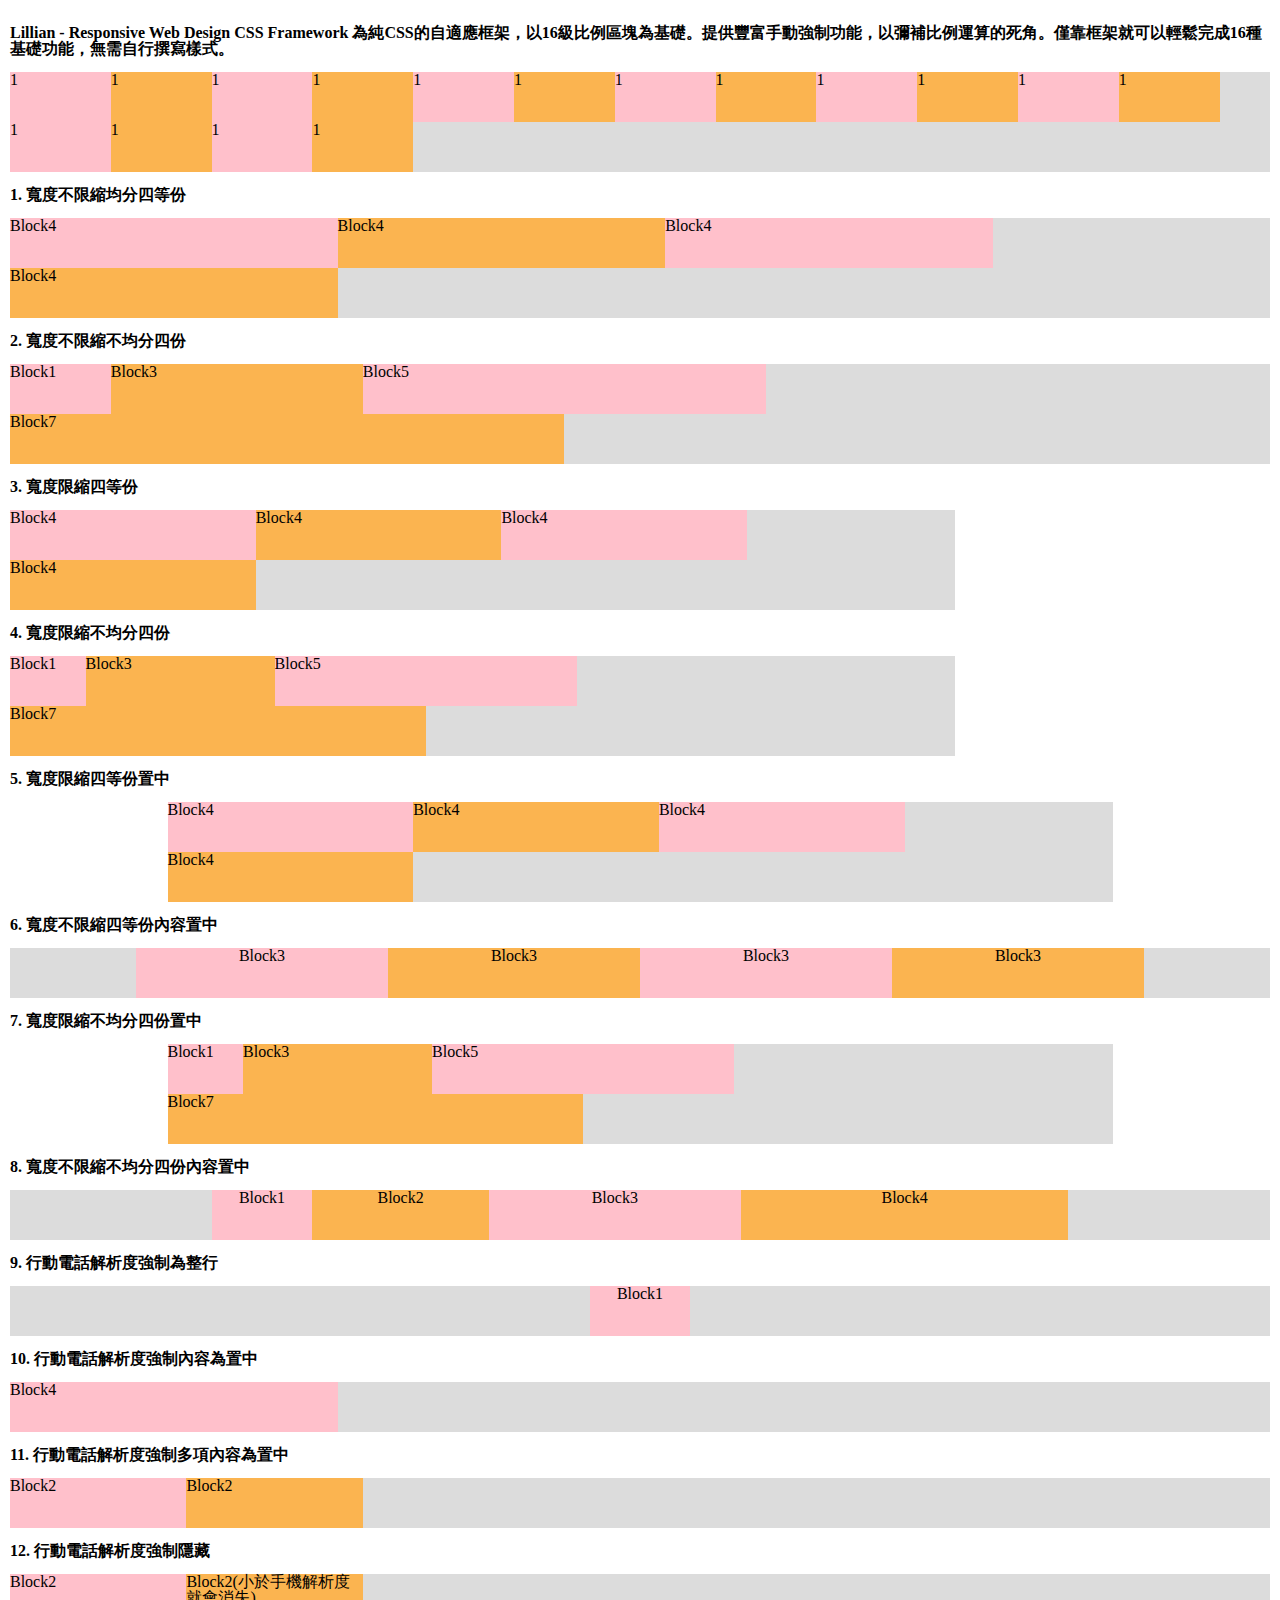
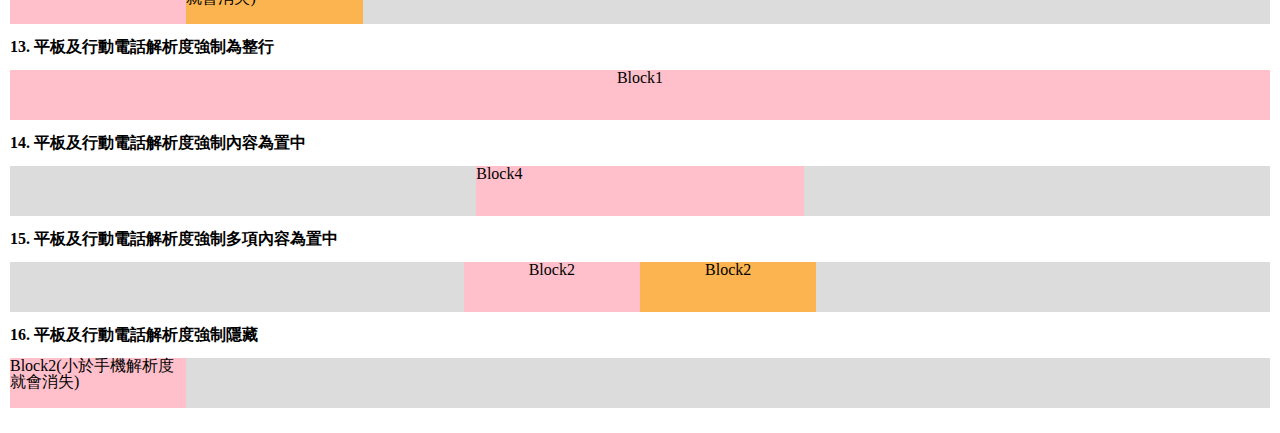
==== LillianRWD-framework-and-example.html @ 8e49b2eb "Rename LillianRDW-framework-and-example.html to LillianRWD-framework-and-example.html" ====
<!DOCTYPE html>
<html>
<head>
    <title>Lillian - Responsive Web Design CSS Framework</title>
    <style type="text/css">
        /* Eric Meyer's Reset CSS v2.0 - http://cssreset.com */
        html,body,div,span,applet,object,iframe,h1,h2,h3,h4,h5,h6,p,blockquote,pre,a,abbr,acronym,address,big,cite,code,del,dfn,em,img,ins,kbd,q,s,samp,small,strike,strong,sub,sup,tt,var,b,u,i,center,dl,dt,dd,ol,ul,li,fieldset,form,label,legend,table,caption,tbody,tfoot,thead,tr,th,td,article,aside,canvas,details,embed,figure,figcaption,footer,header,hgroup,menu,nav,output,ruby,section,summary,time,mark,audio,video{border:0;font-size:100%;font:inherit;vertical-align:baseline;margin:0;padding:0}article,aside,details,figcaption,figure,footer,header,hgroup,menu,nav,section{display:block}body{line-height:1}ol,ul{list-style:none}blockquote,q{quotes:none}blockquote:before,blockquote:after,q:before,q:after{content:none}table{border-collapse:collapse;border-spacing:0}
    </style>
    <!-- Lillian - Responsive Web Design CSS Framework -->
    <style type="text/css">
        /* 行元素樣式定義 */
        .row-block{
            font-size: 0;			/* 清除inline-block元素間隙的空白For FF、Chrome、Opera & IE */
            letter-spacing: -4px;	/* 清除inline-block元素間隙的空白For Safari */
            word-spacing: -4px;		/* 清除inline-block元素間隙的空白For Safari */ }
        .row-block > *{
            display: inline-block;
            vertical-align: top;
            font-size: medium;		/* 修正繼承的屬性 */
            letter-spacing: 0;		/* 修正繼承的屬性 */
            word-spacing: 0;		/* 修正繼承的屬性 */ }
        .row-block > dt{ display: block; }  /* 修正對dt元素的影響 */
        /* 區塊元素樣式定義 */
        .block1{ width: 6.25%; }
        .block2{ width: 12.5%; }
        .block3{ width: 18.75%; }
        .block4{ width: 25%; }
        .block5{ width: 31.25%; }
        .block6{ width: 37.5%; }
        .block7{ width: 43.75%; }
        .block8{ width: 50%; }
        .block9{ width: 56.25%; }
        .block10{ width: 62.5%; }
        .block11{ width: 68.75%; }
        .block12{ width: 75%; }
        .block13{ width: 81.25%; }
        .block14{ width: 87.5%; }
        .block15{ width: 93.75%; }
        .block16{ width: 100%; }
        .block-center{ margin: 0 auto; }
        .block-inside-center{ text-align: center; }
        /* 響應式切換定義-網格合併 */
        @media screen and (min-width: 1px) and (max-width: 480px){
            .block1, .block2, .block3{ width: 33%; }
            .block4, .block5, .block6, .block7{ width: 66%; }
            .block8, .block9, .block10, .block11, .block12,
            .block13, .block14, .block15{ width: 100%; }}
        @media screen and (min-width: 481px) and (max-width: 640px){
            .block1, .block2, .block3{ width: 25%; }
            .block4, .block5, .block6, .block7{ width: 50%; }
            .block8, .block9, .block10, .block11{ width: 75% }
            .block12, .block13, .block14, .block15{ width: 100%; }}
        @media screen and (min-width: 640px) and (max-width: 860px){
            .block1, .block2, .block3{ width: 20%; }
            .block4, .block5, .block6{ width: 40%; }
            .block7, .block8, .block9{ width: 60%; }
            .block10, .block11, .block12{ width: 80%; }
            .block13, .block14, .block15{ width: 100%; }}
        @media screen and (min-width: 861px) and (max-width: 1024px){
            .block1, .block2{ width: 14%; }
            .block3, .block4{ width: 26%; }
            .block5, .block6{ width: 39%; }
            .block7, .block8{ width: 52%; }
            .block9, .block10{ width: 65%; }
            .block11, .block12{ width: 77%; }}
        @media screen and (min-width: 1025px) and (max-width: 1280px){
            .block1{ width: 8%; }
            .block2{ width: 14%; }
            .block3{ width: 20%; }
            .block4{ width: 26%; }
            .block5{ width: 32%; }
            .block6{ width: 38%; }
            .block7{ width: 44%; }}
        /* 響應式切換定義-裝置手動樣式 */
        @media screen and (min-width: 1px) and (max-width: 640px){
            .mb-forced-row{ width: 100%; }
            .mb-forced-hide{ display: none;}
            .mb-forced-center{ margin: 0 auto; display: block; }
            .mb-forced-inside-center{ text-align: center; }}
        @media screen and (min-width: 641px) and (max-width: 960px){
            .mb-forced-row, .tl-forced-row{ width: 100%; }
            .mb-forced-hide, .tl-forced-hide{ display: none;}
            .mb-forced-center, .tl-forced-center{ margin: 0 auto; display: block; }
            .mb-forced-inside-center, .tl-forced-inside-center{ text-align: center; }}
        @media screen and (min-width: 961px) and (max-width: 1280px){
            .tl-forced-row{ width: 100%; }
            .tl-forced-hide{ display: none; }
            .tl-forced-center{ margin: 0 auto; display: block; }
            .tl-forced-inside-center{ text-align: center; }}
    </style>
    <!--[if lte IE 7]>
    <style type="text/css">
        .row-block > *{ *display: inddne; zoom: 1; }    /* 修正IE7及以下版本的inline-block問題 */
    </style>
    <![endif]-->
    <!-- 本框架僅致於 Lillian Chieh，感謝妳很認真地聆聽我的想法 -->
    <style type="text/css">
        li{
            height: 50px;
        }
        ul{
            margin-top: 15px;
            margin-bottom: 15px;
            background-color: #dcdcdc;
        }
        p{
            margin-top: 15px;
            margin-bottom: 15px;
            font-weight: bold;
        }
        body{
            padding: 10px;
        }
        .color-p{
            background-color: #ffc0cb;
        }
        .color-g{
            background-color: #fbb450;
        }
    </style>
</head>
<body>
    <p>Lillian - Responsive Web Design CSS Framework 為純CSS的自適應框架，以16級比例區塊為基礎。提供豐富手動強制功能，以彌補比例運算的死角。僅靠框架就可以輕鬆完成16種基礎功能，無需自行撰寫樣式。</p>
    <ul class="row-block">
        <li class="block1 color-p">1</li>
        <li class="block1 color-g">1</li>
        <li class="block1 color-p">1</li>
        <li class="block1 color-g">1</li>
        <li class="block1 color-p">1</li>
        <li class="block1 color-g">1</li>
        <li class="block1 color-p">1</li>
        <li class="block1 color-g">1</li>
        <li class="block1 color-p">1</li>
        <li class="block1 color-g">1</li>
        <li class="block1 color-p">1</li>
        <li class="block1 color-g">1</li>
        <li class="block1 color-p">1</li>
        <li class="block1 color-g">1</li>
        <li class="block1 color-p">1</li>
        <li class="block1 color-g">1</li>
    </ul>
    <p>1. 寬度不限縮均分四等份</p>
    <ul class="row-block">
        <li class="block4 color-p">Block4</li>
        <li class="block4 color-g">Block4</li>
        <li class="block4 color-p">Block4</li>
        <li class="block4 color-g">Block4</li>
    </ul>
    <p>2. 寬度不限縮不均分四份</p>
    <ul class="row-block">
        <li class="block1 color-p">Block1</li>
        <li class="block3 color-g">Block3</li>
        <li class="block5 color-p">Block5</li>
        <li class="block7 color-g">Block7</li>
    </ul>
    <p>3. 寬度限縮四等份</p>
    <ul class="block12 row-block">
        <li class="block4 color-p">Block4</li>
        <li class="block4 color-g">Block4</li>
        <li class="block4 color-p">Block4</li>
        <li class="block4 color-g">Block4</li>
    </ul>
    <p>4. 寬度限縮不均分四份</p>
    <ul class="block12 row-block">
        <li class="block1 color-p">Block1</li>
        <li class="block3 color-g">Block3</li>
        <li class="block5 color-p">Block5</li>
        <li class="block7 color-g">Block7</li>
    </ul>
    <p>5. 寬度限縮四等份置中</p>
    <ul class="block12 row-block block-center">
        <li class="block4 color-p">Block4</li>
        <li class="block4 color-g">Block4</li>
        <li class="block4 color-p">Block4</li>
        <li class="block4 color-g">Block4</li>
    </ul>
    <p>6. 寬度不限縮四等份內容置中</p>
    <ul class="row-block block-inside-center">
        <li class="block3 color-p">Block3</li>
        <li class="block3 color-g">Block3</li>
        <li class="block3 color-p">Block3</li>
        <li class="block3 color-g">Block3</li>
    </ul>
    <p>7. 寬度限縮不均分四份置中</p>
    <ul class="block12 row-block block-center">
        <li class="block1 color-p">Block1</li>
        <li class="block3 color-g">Block3</li>
        <li class="block5 color-p">Block5</li>
        <li class="block7 color-g">Block7</li>
    </ul>
    <p>8. 寬度不限縮不均分四份內容置中</p>
    <ul class="row-block block-inside-center">
        <li class="block1 color-p">Block1</li>
        <li class="block2 color-g">Block2</li>
        <li class="block3 color-p">Block3</li>
        <li class="block4 color-g">Block4</li>
    </ul>
    <p>9. 行動電話解析度強制為整行</p>
    <ul class="row-block block-inside-center">
        <li class="block1 color-p mb-forced-row">Block1</li>
    </ul>
    <p>10. 行動電話解析度強制內容為置中</p>
    <ul class="row-block">
        <li class="block4 color-p mb-forced-center">Block4</li>
    </ul>
    <p>11. 行動電話解析度強制多項內容為置中</p>
    <ul class="row-block mb-forced-inside-center">
        <li class="block2 color-p">Block2</li>
        <li class="block2 color-g">Block2</li>
    </ul>
    <p>12. 行動電話解析度強制隱藏</p>
    <ul class="row-block">
        <li class="block2 color-p">Block2</li>
        <li class="block2 color-g mb-forced-hide">Block2(小於手機解析度就會消失)</li>
    </ul>
    <p>13. 平板及行動電話解析度強制為整行</p>
    <ul class="row-block block-inside-center">
        <li class="block1 color-p tl-forced-row mb-forced-row">Block1</li>
    </ul>
    <p>14. 平板及行動電話解析度強制內容為置中</p>
    <ul class="row-block">
        <li class="block4 color-p tl-forced-center  mb-forced-center">Block4</li>
    </ul>
    <p>15. 平板及行動電話解析度強制多項內容為置中</p>
    <ul class="row-block tl-forced-inside-center mb-forced-inside-center">
        <li class="block2 color-p">Block2</li>
        <li class="block2 color-g">Block2</li>
    </ul>
    <p>16. 平板及行動電話解析度強制隱藏</p>
    <ul class="row-block">
        <li class="block2 color-p mb-forced-hide">Block2(小於手機解析度就會消失)</li>
        <li class="block2 color-g tl-forced-hide mb-forced-hide">Block2(小於平板解析度就會消失)</li>
    </ul>
</body>
</html>
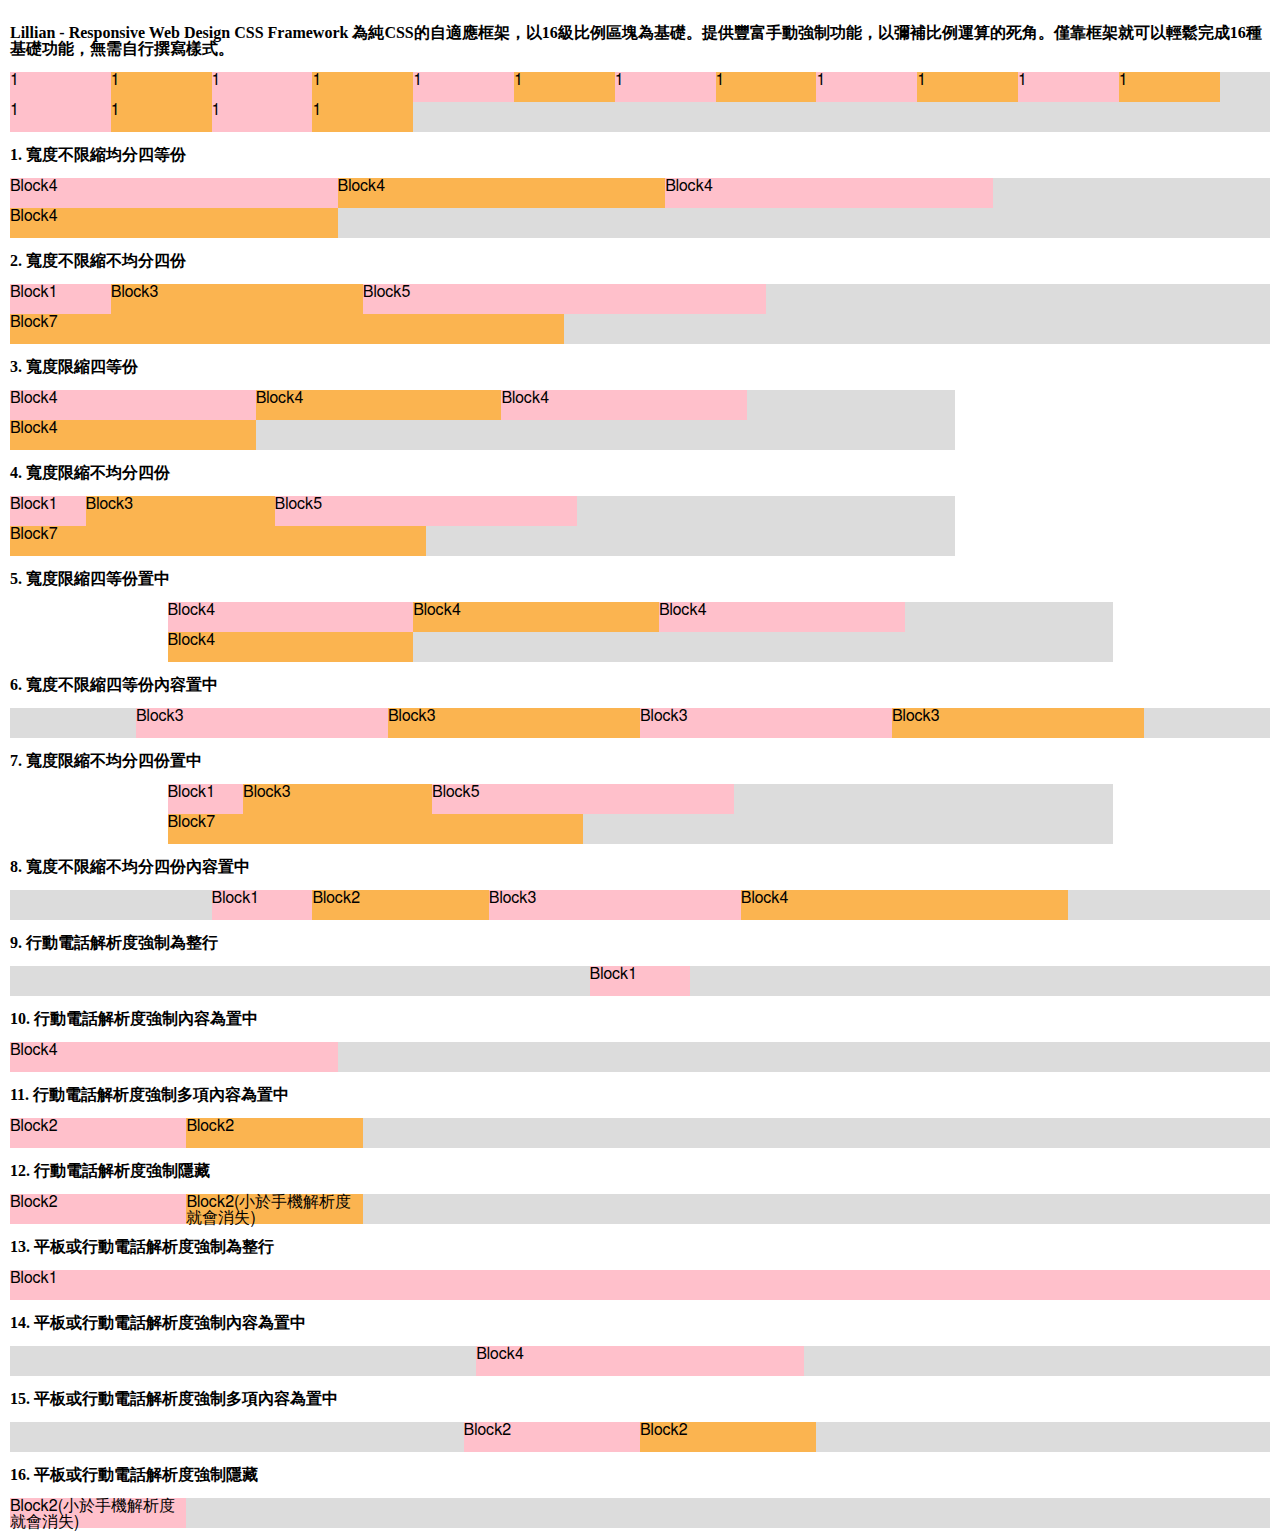
==== commit 16d33bb6: "Update LillianRWD-framework-and-example.html" ====
--- a/LillianRWD-framework-and-example.html
+++ b/LillianRWD-framework-and-example.html
@@ -2,23 +2,36 @@
 <html>
 <head>
     <title>Lillian - Responsive Web Design CSS Framework</title>
+	<meta http-equiv="Content-Type" content="text/html; charset=utf-8" />
     <style type="text/css">
         /* Eric Meyer's Reset CSS v2.0 - http://cssreset.com */
         html,body,div,span,applet,object,iframe,h1,h2,h3,h4,h5,h6,p,blockquote,pre,a,abbr,acronym,address,big,cite,code,del,dfn,em,img,ins,kbd,q,s,samp,small,strike,strong,sub,sup,tt,var,b,u,i,center,dl,dt,dd,ol,ul,li,fieldset,form,label,legend,table,caption,tbody,tfoot,thead,tr,th,td,article,aside,canvas,details,embed,figure,figcaption,footer,header,hgroup,menu,nav,output,ruby,section,summary,time,mark,audio,video{border:0;font-size:100%;font:inherit;vertical-align:baseline;margin:0;padding:0}article,aside,details,figcaption,figure,footer,header,hgroup,menu,nav,section{display:block}body{line-height:1}ol,ul{list-style:none}blockquote,q{quotes:none}blockquote:before,blockquote:after,q:before,q:after{content:none}table{border-collapse:collapse;border-spacing:0}
     </style>
-    <!-- Lillian - Responsive Web Design CSS Framework -->
-    <style type="text/css">
+    <!-- Lillian - Responsive Web Design CSS Framework Begin -->
+    <style type="text/css" media="screen">
         /* 行元素樣式定義 */
         .row-block{
-            font-size: 0;			/* 清除inline-block元素間隙的空白For FF、Chrome、Opera & IE */
-            letter-spacing: -4px;	/* 清除inline-block元素間隙的空白For Safari */
-            word-spacing: -4px;		/* 清除inline-block元素間隙的空白For Safari */ }
+            letter-spacing: -0.31em;
+            *letter-spacing: normal;
+            *word-spacing: -0.43em;
+            text-rendering: optimizespeed;
+            font-family: FreeSans,Arimo,"Droid Sans",Helvetica,Arial,sans-serif;
+            display: -webkit-flex;
+            -webkit-flex-flow: row wrap;
+            display: -ms-flexbox;
+            -ms-flex-flow: row wrap;
+        }
+        .opera-only :-o-prefocus,.row-block{word-spacing: -0.43em}
         .row-block > *{
+            font-size: medium;
             display: inline-block;
+            *display: inline;
+            zoom: 1;
+            letter-spacing: normal;
+            word-spacing: normal;
             vertical-align: top;
-            font-size: medium;		/* 修正繼承的屬性 */
-            letter-spacing: 0;		/* 修正繼承的屬性 */
-            word-spacing: 0;		/* 修正繼承的屬性 */ }
+            text-rendering: auto;
+        }
         .row-block > dt{ display: block; }  /* 修正對dt元素的影響 */
         /* 區塊元素樣式定義 */
         .block1{ width: 6.25%; }
@@ -38,7 +51,12 @@
         .block15{ width: 93.75%; }
         .block16{ width: 100%; }
         .block-center{ margin: 0 auto; }
-        .block-inside-center{ text-align: center; }
+        .block-inside-center{
+            text-align: center; justify-content: center;
+        }
+        .block-inside-center > *{
+            text-align: left;
+        }
         /* 響應式切換定義-網格合併 */
         @media screen and (min-width: 1px) and (max-width: 480px){
             .block1, .block2, .block3{ width: 33%; }
@@ -76,31 +94,39 @@
             .mb-forced-row{ width: 100%; }
             .mb-forced-hide{ display: none;}
             .mb-forced-center{ margin: 0 auto; display: block; }
-            .mb-forced-inside-center{ text-align: center; }}
+            .mb-forced-inside-center{ text-align: center; justify-content: center; }
+            .mb-forced-inside-center > *{
+                text-align: left;
+            }
+        }
         @media screen and (min-width: 641px) and (max-width: 960px){
             .mb-forced-row, .tl-forced-row{ width: 100%; }
             .mb-forced-hide, .tl-forced-hide{ display: none;}
             .mb-forced-center, .tl-forced-center{ margin: 0 auto; display: block; }
-            .mb-forced-inside-center, .tl-forced-inside-center{ text-align: center; }}
+            .mb-forced-inside-center, .tl-forced-inside-center{ text-align: center; justify-content: center; }
+            .mb-forced-inside-center > *, .tl-forced-inside-center > *{
+                text-align: left;
+            }
+        }
         @media screen and (min-width: 961px) and (max-width: 1280px){
             .tl-forced-row{ width: 100%; }
             .tl-forced-hide{ display: none; }
             .tl-forced-center{ margin: 0 auto; display: block; }
-            .tl-forced-inside-center{ text-align: center; }}
+            .tl-forced-inside-center{ text-align: center; justify-content: center; }
+            .tl-forced-inside-center > *{
+                text-align: left;
+            }
+        }
     </style>
-    <!--[if lte IE 7]>
+    <!-- Lillian - Responsive Web Design CSS Framework End -->
+    
     <style type="text/css">
-        .row-block > *{ *display: inddne; zoom: 1; }    /* 修正IE7及以下版本的inline-block問題 */
-    </style>
-    <![endif]-->
-    <!-- 本框架僅致於 Lillian Chieh，感謝妳很認真地聆聽我的想法 -->
-    <style type="text/css">
-        li{
-            height: 50px;
-        }
-        ul{
-            margin-top: 15px;
-            margin-bottom: 15px;
+        .row-block [class *= "block"]{
+            height: 30px;
+        }
+        .row-block{
+            /*margin-top: 15px;*/
+            /*margin-bottom: 15px;*/
             background-color: #dcdcdc;
         }
         p{
@@ -121,24 +147,25 @@
 </head>
 <body>
     <p>Lillian - Responsive Web Design CSS Framework 為純CSS的自適應框架，以16級比例區塊為基礎。提供豐富手動強制功能，以彌補比例運算的死角。僅靠框架就可以輕鬆完成16種基礎功能，無需自行撰寫樣式。</p>
-    <ul class="row-block">
-        <li class="block1 color-p">1</li>
-        <li class="block1 color-g">1</li>
-        <li class="block1 color-p">1</li>
-        <li class="block1 color-g">1</li>
-        <li class="block1 color-p">1</li>
-        <li class="block1 color-g">1</li>
-        <li class="block1 color-p">1</li>
-        <li class="block1 color-g">1</li>
-        <li class="block1 color-p">1</li>
-        <li class="block1 color-g">1</li>
-        <li class="block1 color-p">1</li>
-        <li class="block1 color-g">1</li>
-        <li class="block1 color-p">1</li>
-        <li class="block1 color-g">1</li>
-        <li class="block1 color-p">1</li>
-        <li class="block1 color-g">1</li>
-    </ul>
+    <div class="row-block">
+        <div class="block1 color-p">1</div>
+        <div class="block1 color-g">1</div>
+        <div class="block1 color-p">1</div>
+        <div class="block1 color-g">1</div>
+        <div class="block1 color-p">1</div>
+        <div class="block1 color-g">1</div>
+        <div class="block1 color-p">1</div>
+        <div class="block1 color-g">1</div>
+        <div class="block1 color-p">1</div>
+        <div class="block1 color-g">1</div>
+        <div class="block1 color-p">1</div>
+        <div class="block1 color-g">1</div>
+        <div class="block1 color-p">1</div>
+        <div class="block1 color-g">1</div>
+        <div class="block1 color-p">1</div>
+        <div class="block1 color-g">1</div>
+    </div>
+    
     <p>1. 寬度不限縮均分四等份</p>
     <ul class="row-block">
         <li class="block4 color-p">Block4</li>
@@ -146,6 +173,7 @@
         <li class="block4 color-p">Block4</li>
         <li class="block4 color-g">Block4</li>
     </ul>
+    
     <p>2. 寬度不限縮不均分四份</p>
     <ul class="row-block">
         <li class="block1 color-p">Block1</li>
@@ -153,6 +181,7 @@
         <li class="block5 color-p">Block5</li>
         <li class="block7 color-g">Block7</li>
     </ul>
+    
     <p>3. 寬度限縮四等份</p>
     <ul class="block12 row-block">
         <li class="block4 color-p">Block4</li>
@@ -160,6 +189,7 @@
         <li class="block4 color-p">Block4</li>
         <li class="block4 color-g">Block4</li>
     </ul>
+    
     <p>4. 寬度限縮不均分四份</p>
     <ul class="block12 row-block">
         <li class="block1 color-p">Block1</li>
@@ -167,6 +197,7 @@
         <li class="block5 color-p">Block5</li>
         <li class="block7 color-g">Block7</li>
     </ul>
+    
     <p>5. 寬度限縮四等份置中</p>
     <ul class="block12 row-block block-center">
         <li class="block4 color-p">Block4</li>
@@ -174,6 +205,7 @@
         <li class="block4 color-p">Block4</li>
         <li class="block4 color-g">Block4</li>
     </ul>
+    
     <p>6. 寬度不限縮四等份內容置中</p>
     <ul class="row-block block-inside-center">
         <li class="block3 color-p">Block3</li>
@@ -181,6 +213,7 @@
         <li class="block3 color-p">Block3</li>
         <li class="block3 color-g">Block3</li>
     </ul>
+    
     <p>7. 寬度限縮不均分四份置中</p>
     <ul class="block12 row-block block-center">
         <li class="block1 color-p">Block1</li>
@@ -188,6 +221,7 @@
         <li class="block5 color-p">Block5</li>
         <li class="block7 color-g">Block7</li>
     </ul>
+
     <p>8. 寬度不限縮不均分四份內容置中</p>
     <ul class="row-block block-inside-center">
         <li class="block1 color-p">Block1</li>
@@ -195,38 +229,46 @@
         <li class="block3 color-p">Block3</li>
         <li class="block4 color-g">Block4</li>
     </ul>
+    
     <p>9. 行動電話解析度強制為整行</p>
     <ul class="row-block block-inside-center">
         <li class="block1 color-p mb-forced-row">Block1</li>
     </ul>
+    
     <p>10. 行動電話解析度強制內容為置中</p>
     <ul class="row-block">
         <li class="block4 color-p mb-forced-center">Block4</li>
     </ul>
+    
     <p>11. 行動電話解析度強制多項內容為置中</p>
     <ul class="row-block mb-forced-inside-center">
         <li class="block2 color-p">Block2</li>
         <li class="block2 color-g">Block2</li>
     </ul>
+    
     <p>12. 行動電話解析度強制隱藏</p>
     <ul class="row-block">
         <li class="block2 color-p">Block2</li>
         <li class="block2 color-g mb-forced-hide">Block2(小於手機解析度就會消失)</li>
     </ul>
-    <p>13. 平板及行動電話解析度強制為整行</p>
+    
+    <p>13. 平板或行動電話解析度強制為整行</p>
     <ul class="row-block block-inside-center">
         <li class="block1 color-p tl-forced-row mb-forced-row">Block1</li>
     </ul>
-    <p>14. 平板及行動電話解析度強制內容為置中</p>
+    
+    <p>14. 平板或行動電話解析度強制內容為置中</p>
     <ul class="row-block">
         <li class="block4 color-p tl-forced-center  mb-forced-center">Block4</li>
     </ul>
-    <p>15. 平板及行動電話解析度強制多項內容為置中</p>
+    
+    <p>15. 平板或行動電話解析度強制多項內容為置中</p>
     <ul class="row-block tl-forced-inside-center mb-forced-inside-center">
         <li class="block2 color-p">Block2</li>
         <li class="block2 color-g">Block2</li>
     </ul>
-    <p>16. 平板及行動電話解析度強制隱藏</p>
+    
+    <p>16. 平板或行動電話解析度強制隱藏</p>
     <ul class="row-block">
         <li class="block2 color-p mb-forced-hide">Block2(小於手機解析度就會消失)</li>
         <li class="block2 color-g tl-forced-hide mb-forced-hide">Block2(小於平板解析度就會消失)</li>
